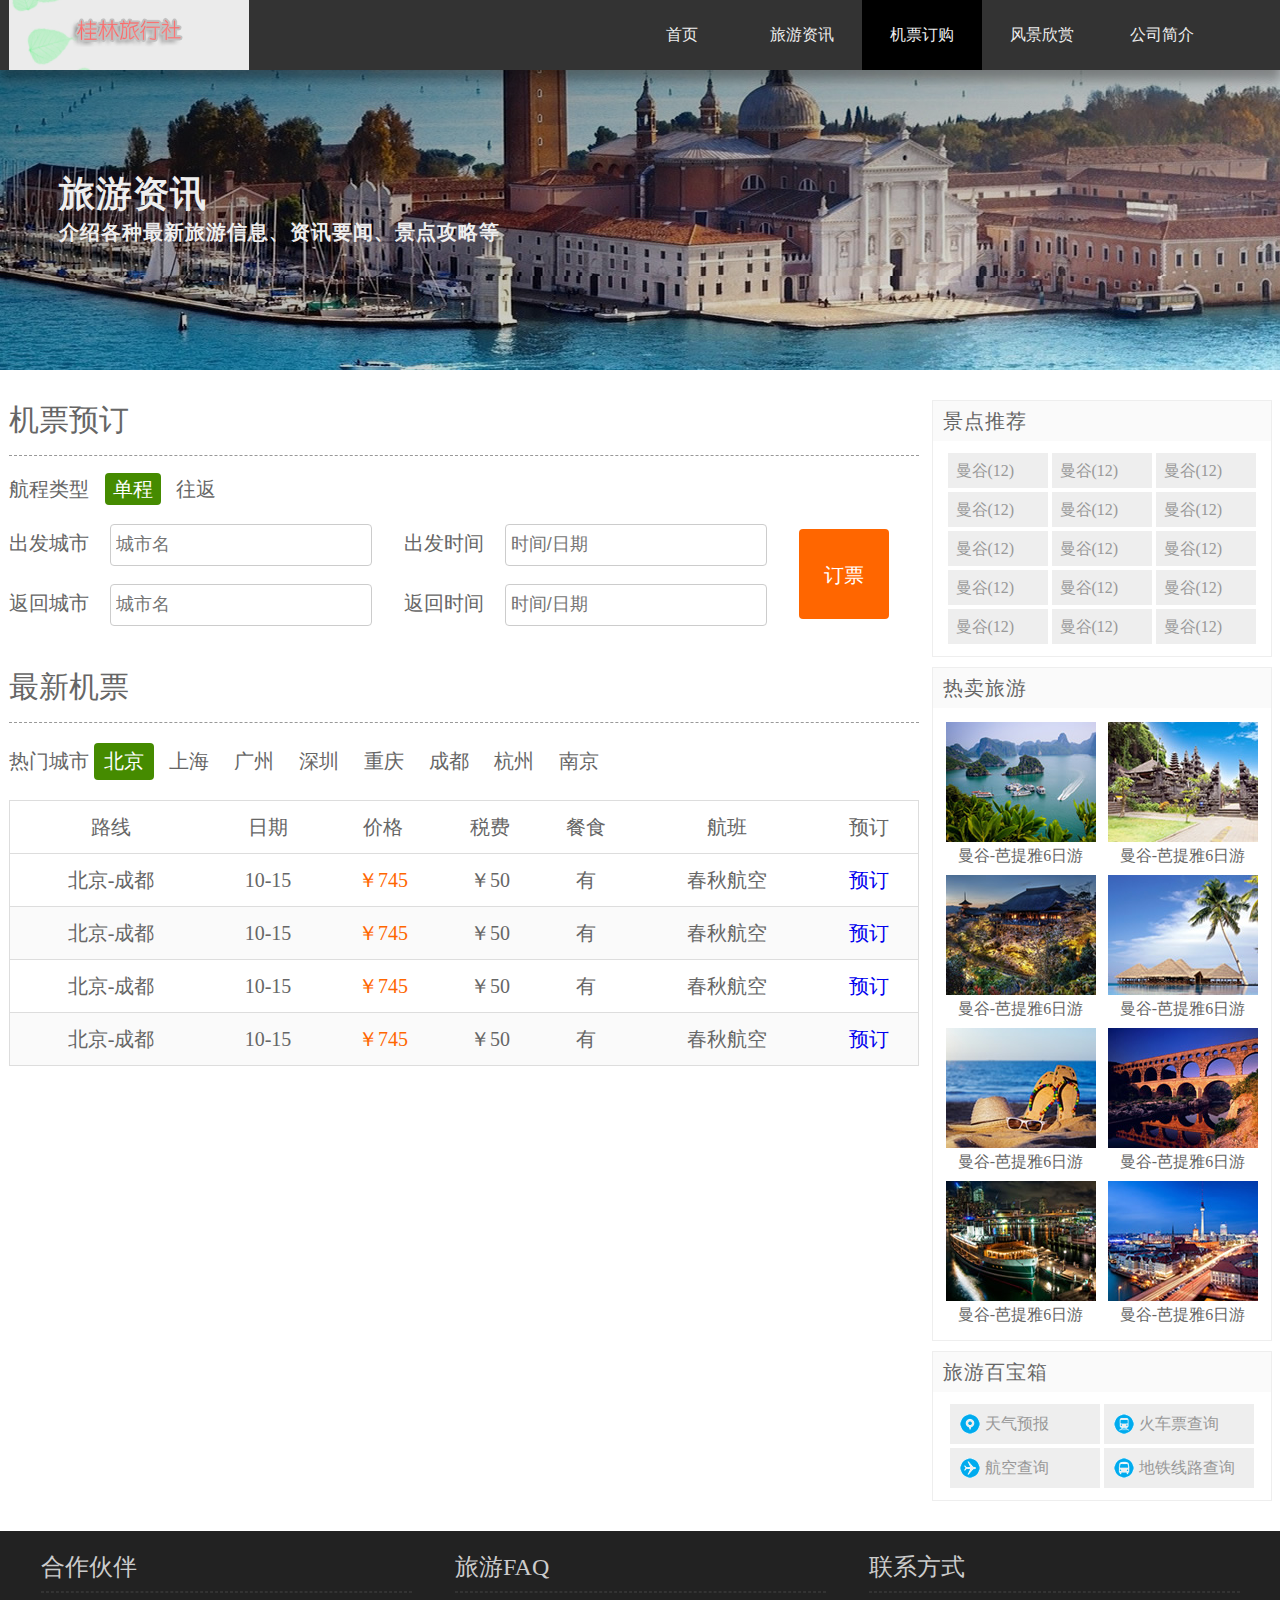
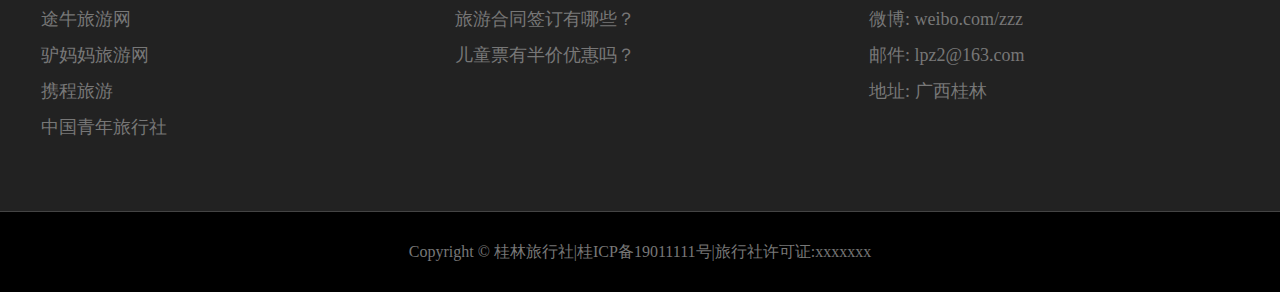
==== booking.html @ 83f64fea "TODO:第三个页面;STEP3完成预订机票" ====
<!DOCTYPE html>
<html lang="en">
<head>
    <meta charset="UTF-8">
    <meta name="viewport" content="width=device-width, initial-scale=1.0">
    <meta http-equiv="X-UA-Compatible" content="ie=edge">
    <link rel="stylesheet" href="basic.css">
    <link rel="stylesheet" href="column.css">
    <title>PC端网页布局</title>
</head>
<body>
    <header id="header">
        <div class="center">
            <h1 class="logo">桂林旅行社</h1>
            <nav class="link">
                <h1 class="none">网站导航</h1>
                <ul>
                    <li><a href="index.html">首页</li></a>
                    <li><a href="information.html">旅游资讯</li></a>
                    <li class="active"><a href="booking.html">机票订购</li></a>
                    <li><a href="#">风景欣赏</li></a>
                    <li><a href="#">公司简介</li></a>
                </ul>
            </nav>
        </div>
        
    </header>
    <div id="headline">
        <div class="center">
            <hgroup>
                <h2>旅游资讯</h2>
                <h3>介绍各种最新旅游信息、资讯要闻、景点攻略等</h3>
            </hgroup>
        </div>
    </div>
    <div id="container">
        <aside class="sidebar">
            <div class="sidebox">
                <h2>景点推荐</h2>
                <div class="tag">
                    <ul>
                        <li><a href="###">曼谷(12)</a></li>
                        <li><a href="###">曼谷(12)</a></li>
                        <li><a href="###">曼谷(12)</a></li>
                        <li><a href="###">曼谷(12)</a></li>
                        <li><a href="###">曼谷(12)</a></li>
                        <li><a href="###">曼谷(12)</a></li>
                        <li><a href="###">曼谷(12)</a></li>
                        <li><a href="###">曼谷(12)</a></li>
                        <li><a href="###">曼谷(12)</a></li>
                        <li><a href="###">曼谷(12)</a></li>
                        <li><a href="###">曼谷(12)</a></li>
                        <li><a href="###">曼谷(12)</a></li>
                        <li><a href="###">曼谷(12)</a></li>
                        <li><a href="###">曼谷(12)</a></li>
                        <li><a href="###">曼谷(12)</a></li>
                    </ul>
                </div>
            </div>
            <div class="sidebox hot">
                <h2>热卖旅游</h2>
                <div class="figure">
                    <figure>
                        <img src="./img/hot1.jpg" alt="曼谷-芭提雅6日游">
                        <figcaption>曼谷-芭提雅6日游</figcaption>
                    </figure>
                    <figure>
                            <img src="./img/hot2.jpg" alt="曼谷-芭提雅6日游">
                            <figcaption>曼谷-芭提雅6日游</figcaption>
                        </figure>
                    <figure>
                        <img src="./img/hot3.jpg" alt="曼谷-芭提雅6日游">
                        <figcaption>曼谷-芭提雅6日游</figcaption>
                    </figure>
                    <figure>
                        <img src="./img/hot4.jpg" alt="曼谷-芭提雅6日游">
                        <figcaption>曼谷-芭提雅6日游</figcaption>
                    </figure>
                    <figure>
                        <img src="./img/hot5.jpg" alt="曼谷-芭提雅6日游">
                        <figcaption>曼谷-芭提雅6日游</figcaption>
                    </figure>
                    <figure>
                        <img src="./img/hot6.jpg" alt="曼谷-芭提雅6日游">
                        <figcaption>曼谷-芭提雅6日游</figcaption>
                    </figure>
                    <figure>
                        <img src="./img/hot7.jpg" alt="曼谷-芭提雅6日游">
                        <figcaption>曼谷-芭提雅6日游</figcaption>
                    </figure>
                    <figure>
                        <img src="./img/hot8.jpg" alt="曼谷-芭提雅6日游">
                        <figcaption>曼谷-芭提雅6日游</figcaption>
                    </figure>
                </div>
            </div>
            <div class="sidebox">
                <h2>旅游百宝箱</h2>
                <div class="box">
                    <a href="###" class="trea1">天气预报</a>
                    <a href="###" class="trea2">火车票查询</a>
                    <a href="###" class="trea3">航空查询</a>
                    <a href="###" class="trea4">地铁线路查询</a>
                </div>
            </div>
        </aside>
        <div class="list ticket">
            <form action="###">
                <h2>机票预订</h2>
                <div class="type">
                    <p>航程类型<mark>单程</mark> 往返</p>
                </div>
                <div class="form left">
                    <p>
                        <label for="from_city">出发城市</label>
                        <input type="text" name="from_city" id="from_city" placeholder="城市名">
                    </p>
                    <p>
                        <label for="to_city">返回城市</label>
                        <input type="text" name="to_city" id="to_city" placeholder="城市名">
                    </p>
                </div>
                <div class="form right">
                    <p>
                        <label for="from_date">出发时间</label>
                        <input type="text" name="from_date" id="from_date" placeholder="时间/日期">
                    </p>
                    <p>
                        <label for="to_date">返回时间</label>
                        <input type="text" name="to_date" id="to_date" placeholder="时间/日期">
                    </p>
                </div>
                <div class="form button">
                    <p>
                        <button type="submit" class="submit">订票</button>
                    </p>
                </div>
            </form>

            <div class="new">
                <h2>最新机票</h2>
                <ul>
                    <li>热门城市</li>
                    <li>北京</li>
                    <li>上海</li>
                    <li>广州</li>
                    <li>深圳</li>
                    <li>重庆</li>
                    <li>成都</li>
                    <li>杭州</li>
                    <li>南京</li>
                </ul>

                <table>
                    <thead>
                        <tr>
                            <th>路线</th>
                            <th>日期</th>
                            <th>价格</th>
                            <th>税费</th>
                            <th>餐食</th>
                            <th>航班</th>
                            <th>预订</th>
                        </tr>
                    </thead>
                    <tbody>
                        <tr>
                            <td>北京-成都</td>
                            <td>10-15</td>
                            <td class="price">￥745</td>
                            <td>￥50</td>
                            <td>有</td>
                            <td>春秋航空</td>
                            <td><a href="###" class="reserve">预订</a></td>
                        </tr>
                        <tr>
                            <td>北京-成都</td>
                            <td>10-15</td>
                            <td class="price">￥745</td>
                            <td>￥50</td>
                            <td>有</td>
                            <td>春秋航空</td>
                            <td><a href="###" class="reserve">预订</a></td>
                        </tr>
                        <tr>
                            <td>北京-成都</td>
                            <td>10-15</td>
                            <td class="price">￥745</td>
                            <td>￥50</td>
                            <td>有</td>
                            <td>春秋航空</td>
                            <td><a href="###" class="reserve">预订</a></td>
                        </tr>
                        <tr>
                            <td>北京-成都</td>
                            <td>10-15</td>
                            <td class="price">￥745</td>
                            <td>￥50</td>
                            <td>有</td>
                            <td>春秋航空</td>
                            <td><a href="###" class="reserve">预订</a></td>
                        </tr>
                    </tbody>
                </table>
            </div>
        </div>
    </div>
    <footer id="footer">
        <div class="top">
            <div class="block left">
                <h2>合作伙伴</h2>
                <hr>
                <ul>
                    <li>途牛旅游网</li>
                    <li>驴妈妈旅游网</li>
                    <li>携程旅游</li>
                    <li>中国青年旅行社</li>
                </ul>
            </div>
            <div class="block center">
                <h2>旅游FAQ</h2>
                <hr>
                <ul>
                    <li>旅游合同签订有哪些？</li>
                    <li>儿童票有半价优惠吗？</li>
                </ul>
            </div>
            <div class="block right">
                <h2>联系方式</h2>
                <hr>
                <ul>
                    <li>微博: weibo.com/zzz</li>
                    <li>邮件: lpz2@163.com</li>
                    <li>地址: 广西桂林</li>
                </ul>
            </div>
        </div>
        <div class="bottom">Copyright © 桂林旅行社|桂ICP备19011111号|旅行社许可证:xxxxxxx</div>
    </footer>
</body>
</html>
---- basic.css ----
@charset "utf-8";

body,h1,h2,h3,ul,p,figure{
    margin: 0;
    padding: 0;
}

a{
    text-decoration: none;
}

ul{
    list-style: none outside none ;
}

#header {
    width: 100%; /* 撑开整行 */
    min-width: 1263px;
    height: 70px;
    background-color: #333;
    box-shadow: 0 10px 10px rgba(0, 0, 0, 0.3);
    position: relative;
    z-index: 999;
}

#header .center {
    width: 1263px;
    height: 70px;
    /* background-color: red; */
    margin: 0 auto;
}

#header .logo {
    width: 240px;
    height: 70px;
    /* background-color: white; */
    background-image: url('./img/logo.png');
    text-indent: -9999px;
    float: left; /* 图片在左 */
}

#header .link{
    /* background-color: red; */
    color: #eee;
    height: 70px;
    line-height: 70px; /* 设置height和line-height 文字垂直居中对齐 */
    float: right; /* 导航在右 */
    width: 650px;
}

#header .link li{
    width: 120px;
    text-align: center;
    float: left; /* 导航项在一行 */
}

#header  .link a{
    color: #eee;
    /* background-color: red; */
    display: block;
}

#header  .link a:hover,
#header  .active a{
    background-color: #000;
}

.none{
    display: none;
}


#footer{
    height: 360px;
    background-color: #222;
    /* 避免footer插入到containter下面 */
    clear: both;
    /* 设置成相对布局,在原位置的基础上用top向下偏移10像素 */
    position: relative;
    top: 20px;
}

#footer .top{
    width: 1263px;
    height: 280px;
    background-color: #222;
    margin: 0 auto;
    text-align: center;
}

#footer .block{
    width: 410px;
    height: 280px;
    /* background-color: blue; */
    display: inline-block;
    text-align: left;
    color: #ccc;
    vertical-align: top;
}

#footer h2{
    font-size: 24px;
    font-weight: normal;
    padding: 20px 0 0 20px;
}

#footer hr{
    width: 90%;
    border: 1px dashed #333;
}

#footer ul{
    font-size: 18px;
    color: #777;
    text-indent: 20px;
    line-height: 2;
}

/* #footer .left{
    width: 410px;
    height: 280px;
    background-color: blue;
    display: inline-block;
    text-align: left;
}

#footer .center{
    width: 410px;
    height: 280px;
    background-color: green;
    display: inline-block;
    text-align: left;
}

#footer .right{
    width: 410px;
    height: 280px;
    background-color: yellow;
    display: inline-block;
    text-align: left;
} */
footer .bottom{
    height: 80px;
    background-color: #000;
    height: 80;
    line-height: 80px;
    text-align: center;
    color: #777;
    border-top: 1px solid #444;
}
---- column.css ----
@charset "utf-8";

#headline{
    width: 100%;
    min-width: 1263px;
    height: 300px;
    /* background-color: red; */
    background: linear-gradient(to bottom right,rgba(0,0,0,0.5),rgba(0,0,0,0.0)), url("./img/headline.jpg") no-repeat center;
}

#headline .center{
    width: 1263px;
    height: 300px;
    /* background-color: blue; */
    margin: 0 auto;
}

#headline hgroup{
    padding: 100px 0 0 50px;
}

#headline h2{
    color: #eee;
    font-size: 36px;
    letter-spacing: 1px;
}

#headline h3{
    color: #eee;
    letter-spacing: 1px;
    font-size: 20px;
}

#container {
    width: 1263px;
    /* height: 1200px; */
    /* background-color: red; */
    margin: 30px auto;
}

#container .sidebar{
    width: 340px;
    /* height: 1200px; */
    /* background-color: #eee; */
    float: right;
}

#container .sidebox{
    /* background-color:red; */
    border: 1px solid #eee;
    text-align: center;
    margin: 0 0 10px 0;
}

#container .sidebox h2{
    font-size: 20px;
    font-weight: normal;
    letter-spacing: 1px;
    height: 40px;
    line-height: 40px;
    text-indent: 10px;
    background-color: #fafafa;
    color: #666;
    text-align: left;
}

#container .tag{
    padding: 10px 0;
}

#container .tag li{
    display: inline-block;
    margin: 2px 0;
    width: 100px;
    height: 35px;
    line-height: 35px;
    color: #999;
    background-color: #eee;
    text-align: left;
    text-indent: 8px;
}

#container .tag a{
    color: #999;
    display: block;
}

#container .tag a:hover{
    background-color: #458b00;
    color: #fff;
}

#container .figure{
    padding: 10px 0;
}

#container .hot figure{
    display: inline-block;
    color: #666;
    padding: 4px;
}

#container .box{
    padding: 10px 0;
}

#container .box a{
    display: inline-block;
    margin: 2px 0;
    width: 150px;
    height: 40px;
    line-height: 40px;
    color: #999;
    background-color: #eee;
    text-align: left;
    text-indent: 35px;
}

#container .box a.trea1{
    background: #eee url(./img/trea1.png) no-repeat 10px center;
}
#container .box a.trea2{
    background: #eee url(./img/trea2.png) no-repeat 10px center;
}
#container .box a.trea3{
    background: #eee url(./img/trea3.png) no-repeat 10px center;
}
#container .box a.trea4{
    background: #eee url(./img/trea4.png) no-repeat 10px center;
}

#container .list{
    width: 910px;
    /* height: 1200px; */
    /* background-color: #ccc; */
    float: left;
}

#container .infor{
    height: 45px;
    line-height: 45px;
    margin: 0 0 20px 0;
    background-color: #eee;
}

#container ul.left{
    display: inline-block;
    float: left;
}

#container ul.left li{
    width: 150px;
    height: 43px;
    line-height: 43px;
    font-size: 18px;
    display: inline-block;
}

#container ul.left li a{
    display: block;
    text-align: center;
    color: #666;
}

#container ul.left li:first-child{
    background-color: #fff;
    border-top: 2px solid #458b00;
    position: relative;
    left: 1px;
}
#container ul.right{
    padding: 0 20px 0 0;
    float: right;
}

#container ul.right li{
    width: 60px;
    height: 45px;
    line-height: 45px;
    font-size: 16px;
    display: inline-block;
    text-align: center;
}

#container ul.right li a{
    padding: 3px 8px;
    color: #666;
}

#container ul.right li a.selected,#container ul.right li a:hover{
    background-color: #458B00;
    color: #fff;
}

#container .tour{
    height: 230px;
    /* background-color: red; */
    border: 1px solid #eee;
    margin: 0 0 20px 0;
    position: relative;
}

#container .tour img{
    float: left;
}

#container .tour figcaption{
    width: 528px;
    height: 230px;
    float: right;
}

#container .tour hgroup{
    width: 300px;
}

#container .tour h2{
    font-size: 24px;
    font-weight: normal;
    padding: 10px 0 10px 25px;
    color: #333;
}

#container .tour h3{
    font-size: 16px;
    font-weight: normal;
    line-height: 1.5;
    padding: 10px 0 10px 25px;
    color: #666;
}

#container .tour ol{
    padding: 0 0 0 25px;
    color: #666;
    line-height: 2;
}

#container .tour mark{
    padding: 0px 5px;
    border-radius: 4px;
    color: #458B00;
    border: 1px solid #458B00;
    background-color: #fff;
}

#container .tour .buy{
    position: absolute;
    top: 55px;
    right: 30px;
}

#container .tour s{
    font-size: 16px;
    color: #999;
}

#container .tour .price{
    font-size: 20px;
    color: #f60;
}

#container .tour strong{
    font-size: 36px;
}

#container .tour .reserve{
    margin: 10px 0 0 0;
}

#container .tour .reserve a{
    display: inline-block;
    width: 152px;
    height: 40px;
    line-height: 40px;
    border-radius: 4px;
    background-color: #f60;
    color: #fff;
    font-size: 20px;
    text-align: center;
}

#container .tour .type{
    width: 90px;
    height: 25px;
    line-height: 25px;
    text-align: center;
    border-bottom-right-radius: 4px;
    background-color: #59b200;
    font-size: 14px;
    color: #fff;
    letter-spacing: 1px;
    position: absolute;
    top: 0;
    left: 0;
}

#container .tour .disc{
    /* background-color: red; */
    width: 52px;
    height: 52px;
    background: url(./img/disc.png) no-repeat;
    position: absolute;
    top: 0;
    right: 0;
}

#container .tour .disc span{
    /* background-color: red; */
    width: 52px;
    height: 52px;
    display: block;
    font-size: 14px;
    color: #ff7a4d;
    transform: rotate(45deg);
    padding: 5px 0 0 0;
}

#container .tour footer{
    background-color: #fafafa;
    width: 528px;
    height: 35px;
    line-height: 35px;
    text-indent: 25px;
    color: #666;
    position: absolute;
    bottom: 0;
    letter-spacing: 1px;
}

#container .tour time{
    /* background-color: red; */
    color: #458B00;
}

#container .list .more{
    background-color: #fafafa;
    width: 200px;
    height: 50px;
    line-height: 50px;
    text-align: center;
    border: 1px solid #ccc;
    border-radius: 10px;
    font-size: 18px;
    margin: 0 auto;
    cursor: pointer;

}


#container .ticket{
    color: #666;
}

#container .ticket h2{
    height: 40px;
    line-height: 40px;
    font-size: 30px;
    font-weight: normal;
    border-bottom: 1px dashed #999;
    padding: 0 0 15px 0;
    /* background-color: red; */
}

#container .ticket .type{
    font-size: 20px;
    margin: 20px 0 10px 0;
    /* background-color: red; */
}

#container .ticket .type mark{
    color: #fff;
    background-color: #458B00;
    padding: 5px 8px;
    border-radius: 4px;
    margin: 0 10px 0 16px;
}

#container .ticket .form{
    /* background-color: red; */
    font-size: 20px;
}

#container .ticket .form p{
    line-height: 3;
}

#container .ticket .form input{
    background-color: #fff;
    width: 250px;
    height: 30px;
    border: 1px solid #ccc;
    border-radius: 4px;
    padding: 5px;
    font-size: 18px;
    color: #666;
    margin: 0 0 0 16px;
}

#container .ticket .left{
    /* background-color: red; */
    width: 43%;
    display: inline-block;
}

#container .ticket .right{
    /* background-color: red; */
    width: 43%;
    display: inline-block;
}

#container .ticket .button{
    /* background-color: red; */
    width: 9%;
    display: inline-block;
}

#container .ticket .submit{
    background-color: #f60;
    width: 90px;
    height: 90px;
    line-height: 90px;
    border-radius: 4px;
    color: #fff;
    font-size: 20px;
    /* text-align: center; */
    border: none;
    cursor: pointer;
    position: relative;
    top: -28px;
}

#container .ticket .new{
    margin: 20px 0 0 0;
    font-size: 20px;
}

#container .ticket .new ul{
    margin: 20px 0 0 0;
}

#container .ticket .new li{
    display: inline-block;
    padding: 5px 10px;
}

#container .ticket .new li:first-child{
    padding: 0;
}

#container .ticket .new li:nth-child(2){
    color: #fff;
    background-color: #458B00;
    border-radius: 4px;
}

#container .ticket table{
    /* background-color: red; */
    width: 100%;
    border-collapse: collapse;
    margin: 20px 0 0 0;
    border: 1px solid #ddd;
}

#container .ticket table th{
    /* background-color: red; */
    height: 50px;
    line-height: 50px;
    border-bottom: 1px solid #ddd;
    font-weight: normal;
}

#container .ticket table td{
    height: 50px;
    line-height: 50px;
    text-align: center;
    border-bottom: 1px solid #ddd;
    /* background-color: red; */
}

#container .ticket table tr:nth-child(2n){
    background-color: #fafafa;
}

#container .ticket table tr:hover{
    background-color: #eee;
}

#container .ticket .price{
    color: #f60;
}
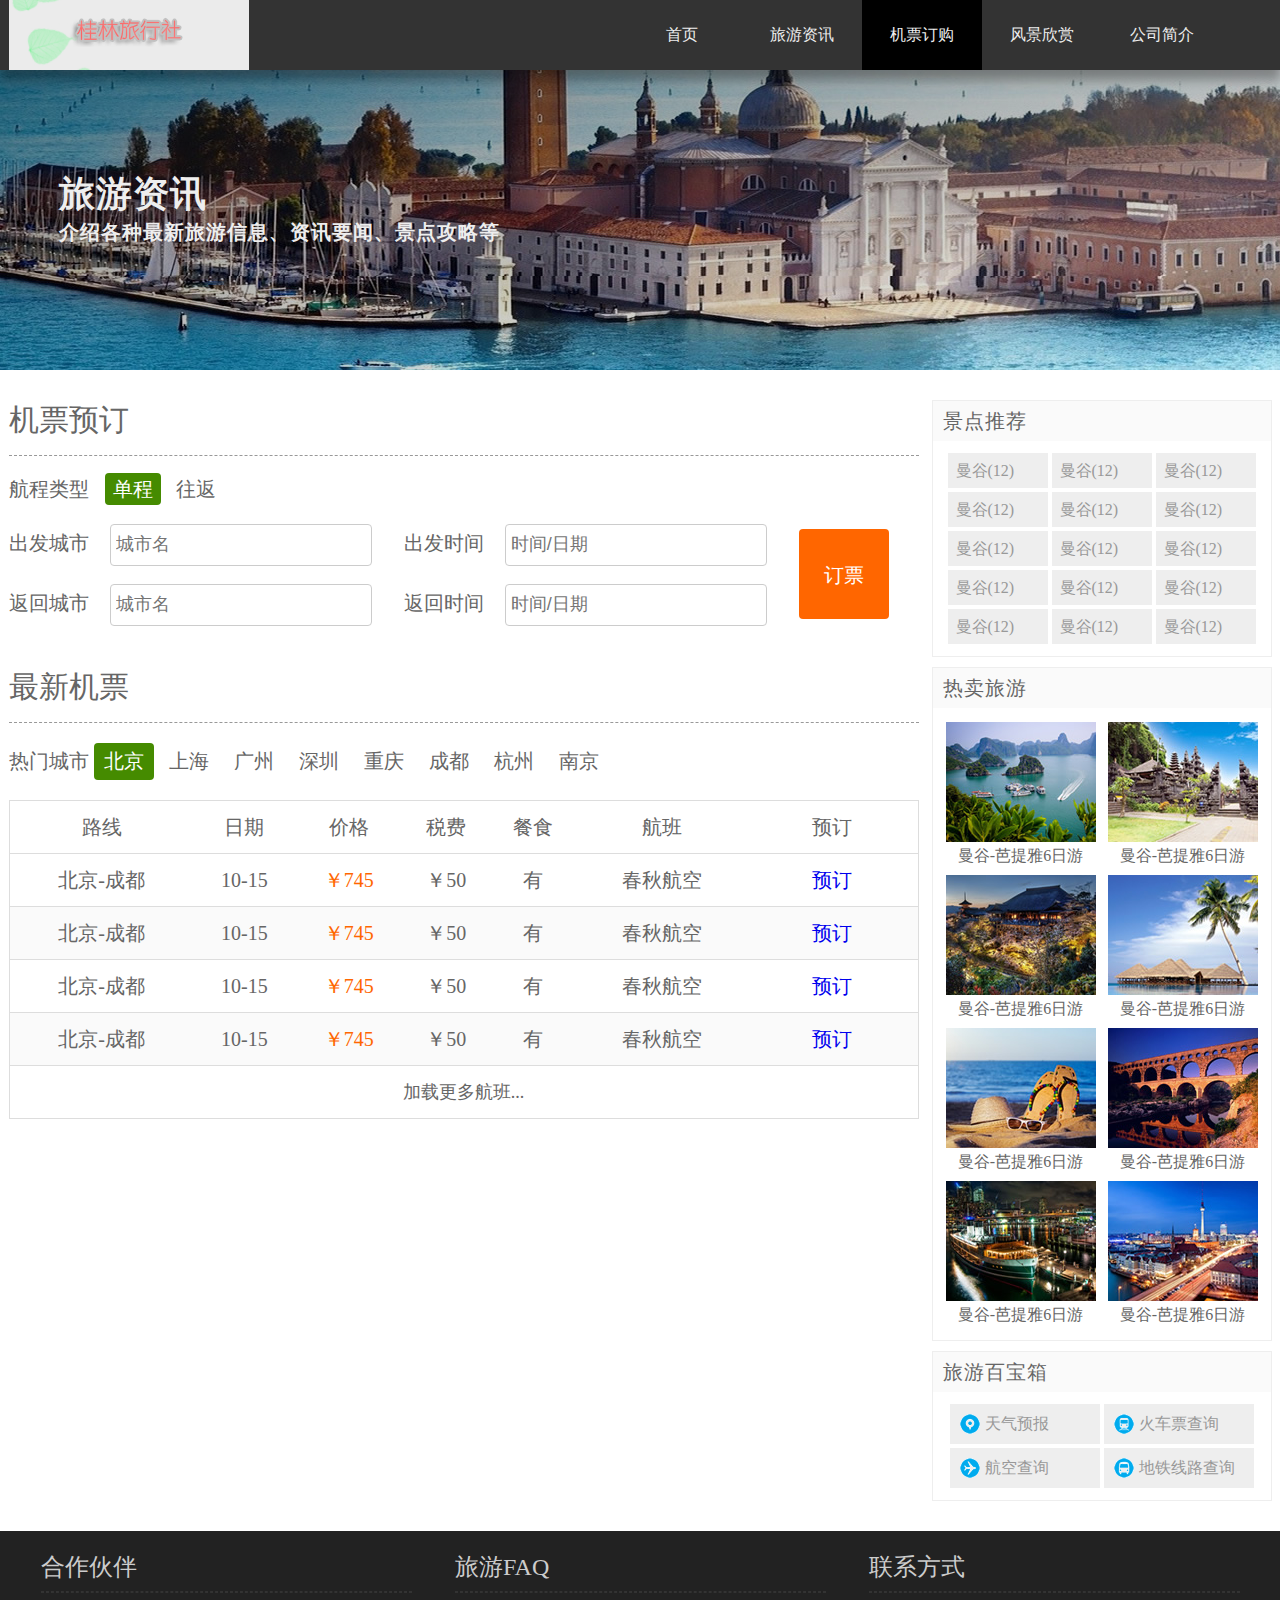
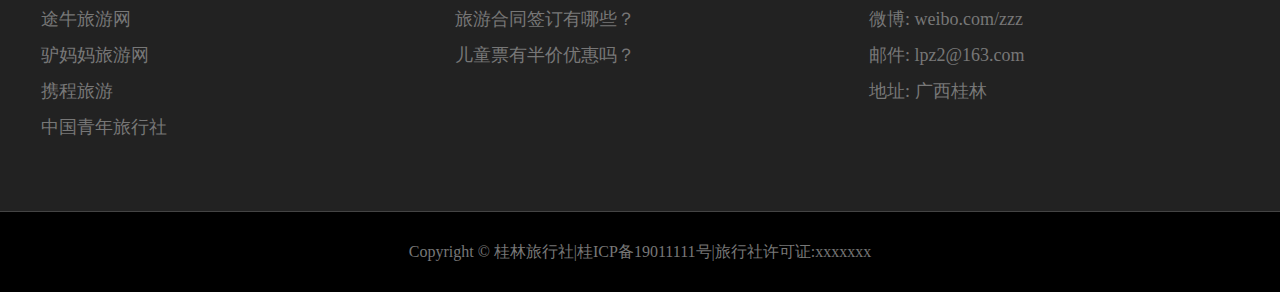
==== commit ec88c09c: "TODO:第三个页面;STEP4完成加载更多" ====
--- a/booking.html
+++ b/booking.html
@@ -201,6 +201,9 @@
                             <td><a href="###" class="reserve">预订</a></td>
                         </tr>
                     </tbody>
+                    <tfoot>
+                        <td colspan="7"><a href="###" class="more2">加载更多航班...</a></td>
+                    </tfoot>
                 </table>
             </div>
         </div>
--- a/column.css
+++ b/column.css
@@ -488,3 +488,19 @@
 #container .ticket .price{
     color: #f60;
 }
+
+#container .ticket .more2{
+    text-align: center;
+    font-size: 18px;
+    margin: 0 auto;
+    cursor: pointer;
+    display: block;
+    color: #666;
+}
+
+#container .ticket .reserve{
+    display: inline-block;
+    width: 80px;
+    height: 35px;
+    line-height: 35px;
+}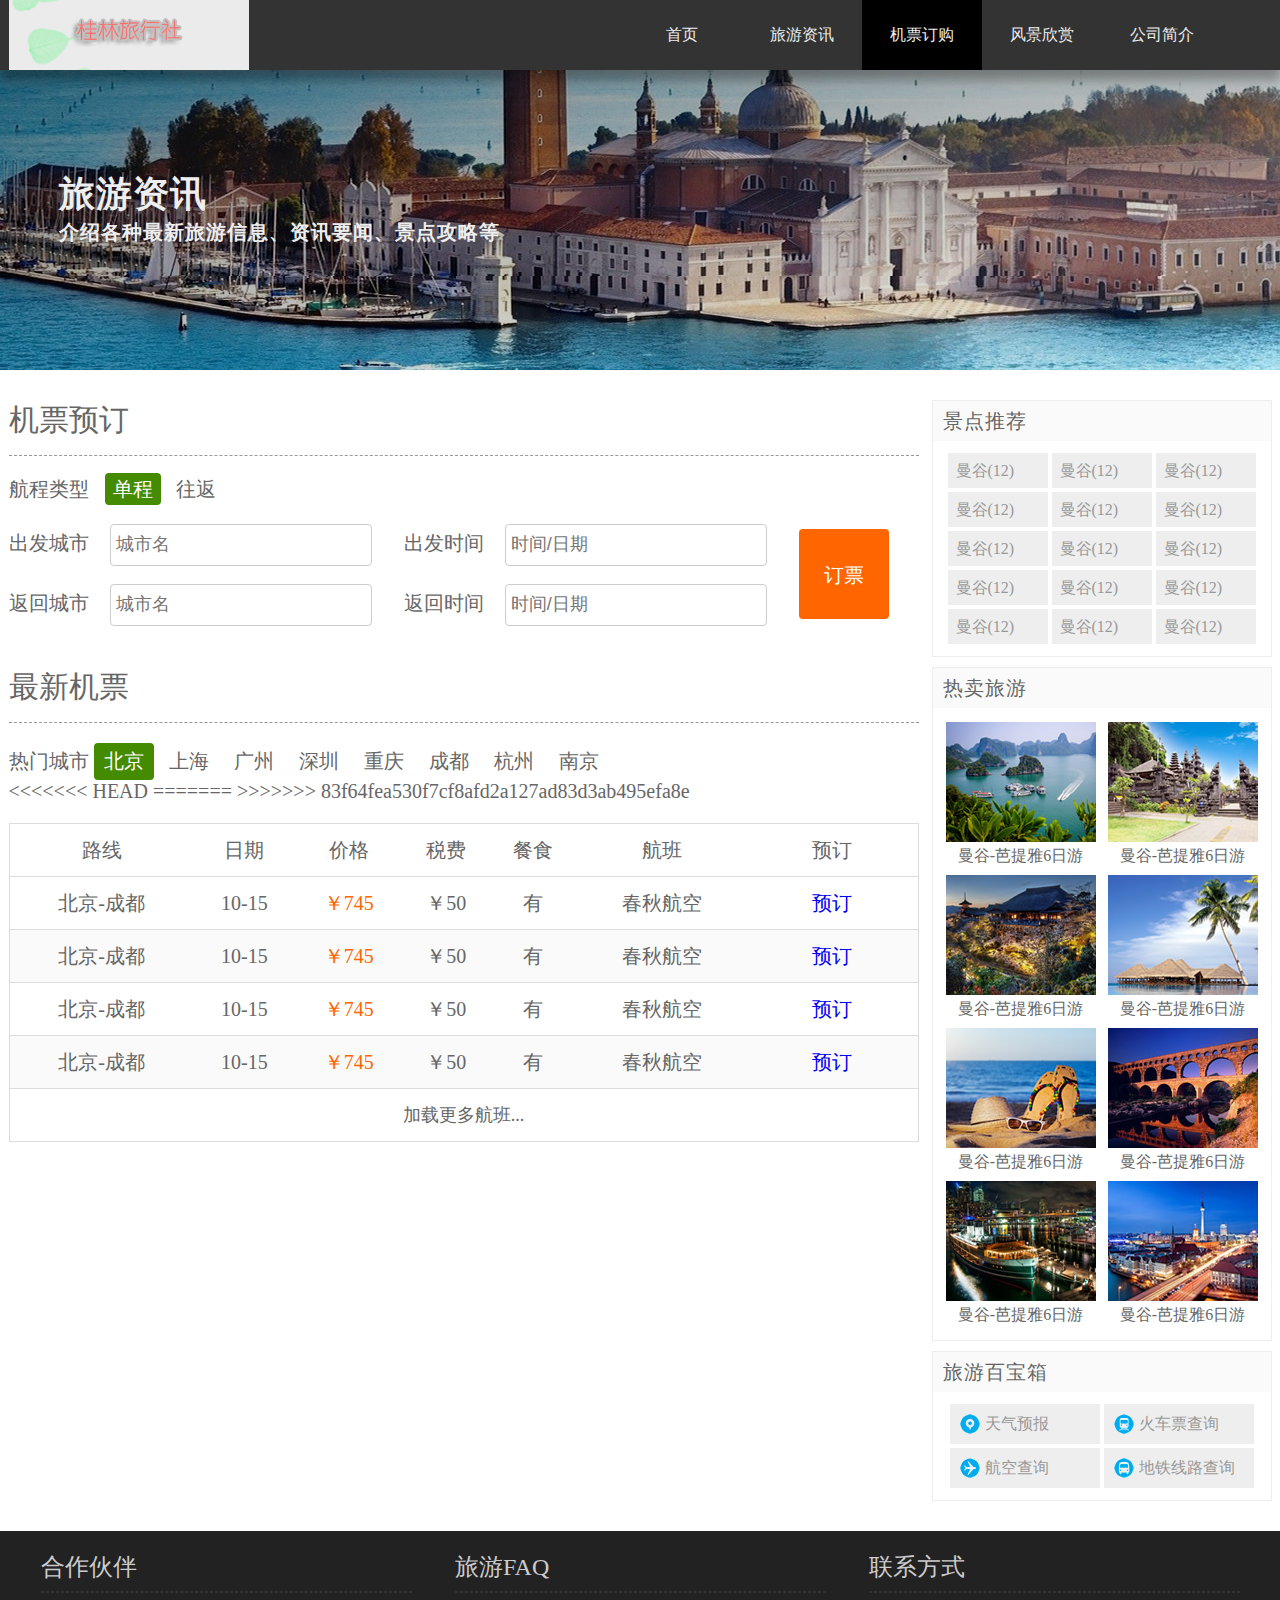
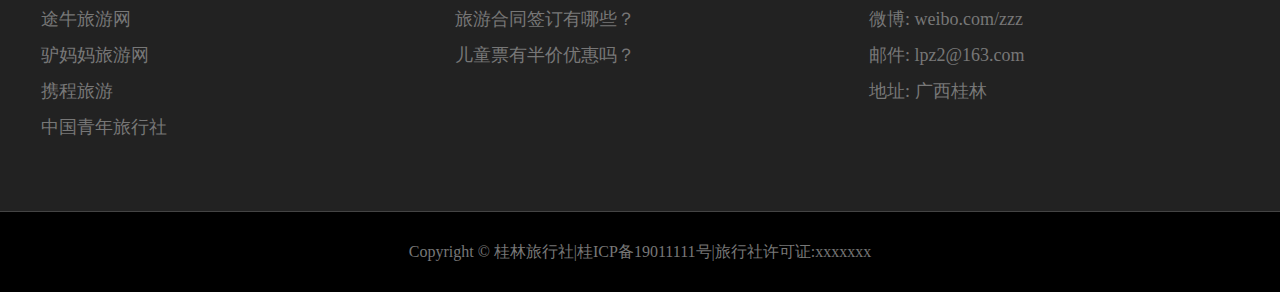
==== commit 8748517c: "TODO:第三个页面;STEP4完成加载更多" ====
--- a/booking.html
+++ b/booking.html
@@ -201,9 +201,12 @@
                             <td><a href="###" class="reserve">预订</a></td>
                         </tr>
                     </tbody>
+<<<<<<< HEAD
                     <tfoot>
                         <td colspan="7"><a href="###" class="more2">加载更多航班...</a></td>
                     </tfoot>
+=======
+>>>>>>> 83f64fea530f7cf8afd2a127ad83d3ab495efa8e
                 </table>
             </div>
         </div>
--- a/column.css
+++ b/column.css
@@ -503,4 +503,5 @@
     width: 80px;
     height: 35px;
     line-height: 35px;
-}+}
+
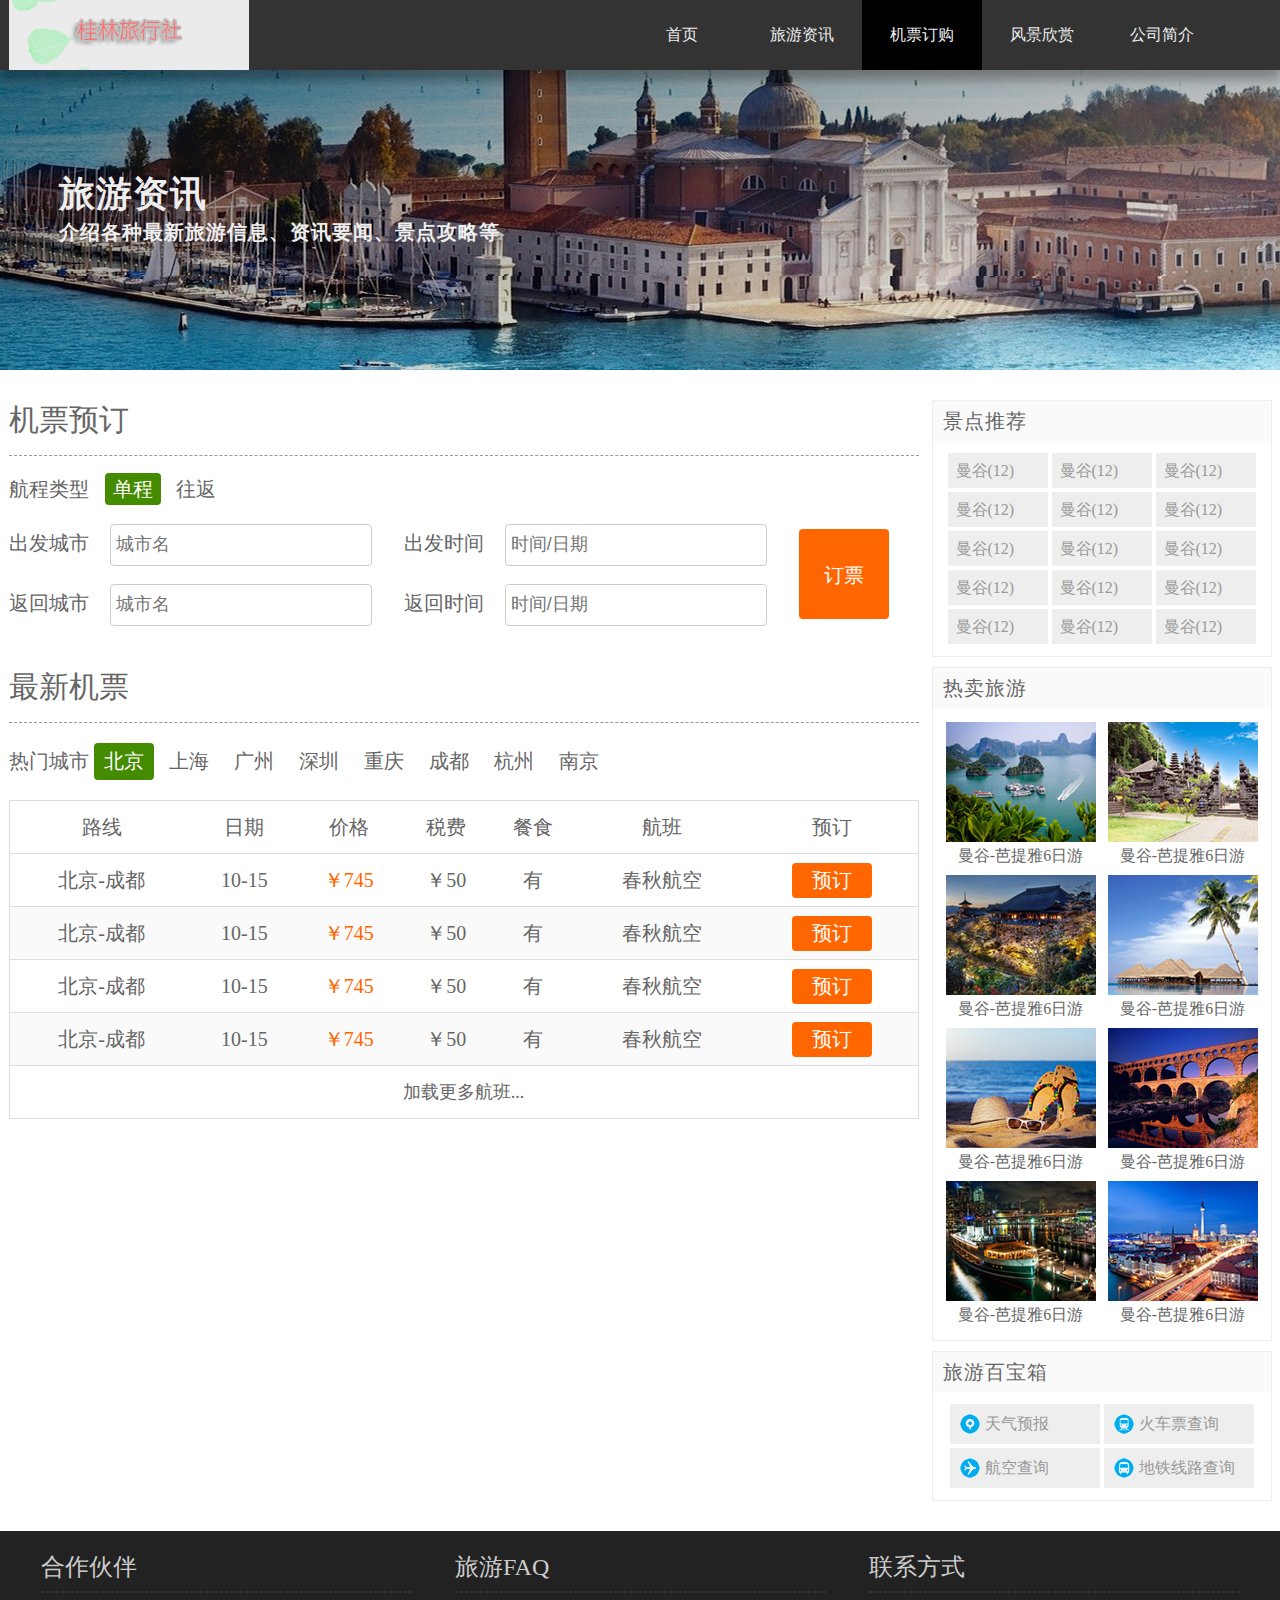
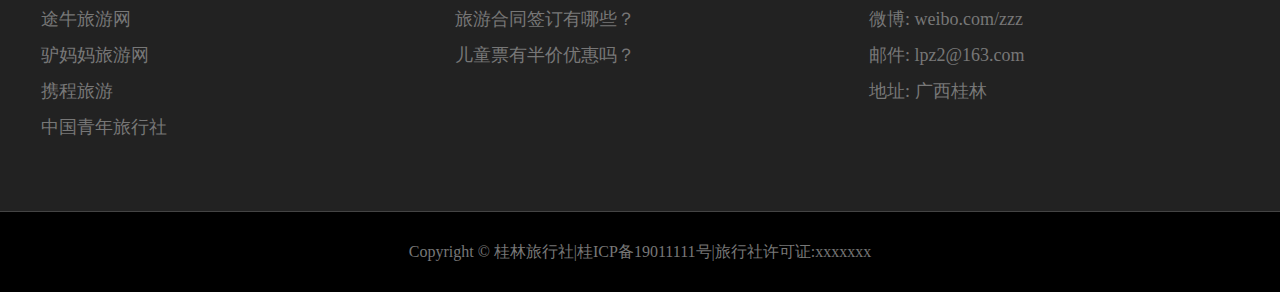
==== commit c011a1b8: "TODO:第三个页面;STEP4最终完成加载更多" ====
--- a/booking.html
+++ b/booking.html
@@ -201,12 +201,9 @@
                             <td><a href="###" class="reserve">预订</a></td>
                         </tr>
                     </tbody>
-<<<<<<< HEAD
                     <tfoot>
                         <td colspan="7"><a href="###" class="more2">加载更多航班...</a></td>
                     </tfoot>
-=======
->>>>>>> 83f64fea530f7cf8afd2a127ad83d3ab495efa8e
                 </table>
             </div>
         </div>
--- a/column.css
+++ b/column.css
@@ -503,5 +503,10 @@
     width: 80px;
     height: 35px;
     line-height: 35px;
-}
-
+    border-radius: 4px;
+    background-color: #f60;
+    color: #fff;
+    font-size: 20px;
+    text-align: center;
+}
+
